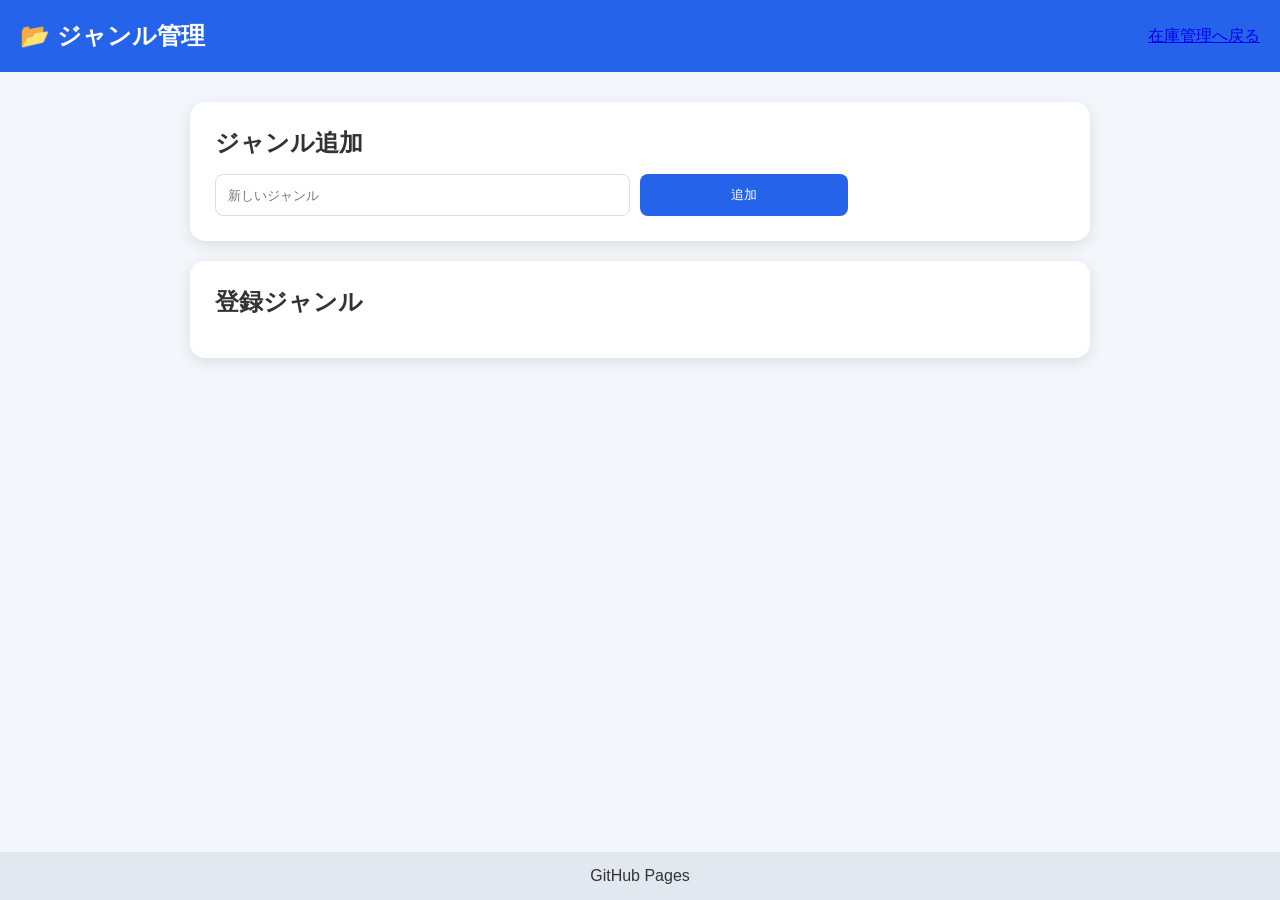
==== category.html @ e621c96c "Create category.html" ====
<!DOCTYPE html>

<html lang="ja">


<head>

<meta charset="UTF-8">

<meta name="viewport"
content="width=device-width,initial-scale=1.0">


<title>
ジャンル管理
</title>


<link rel="stylesheet"
href="css/style.css">


</head>



<body>


<header>


<h1>
📂 ジャンル管理
</h1>



<a href="index.html">
在庫管理へ戻る
</a>


</header>





<main>



<section class="category-card">


<h2>
ジャンル追加
</h2>


<div class="form">


<input
id="new-category"
placeholder="新しいジャンル">


<button
id="add-category">

追加

</button>


</div>


</section>






<section class="category-card">


<h2>
登録ジャンル
</h2>



<div id="category-list">

</div>



</section>



</main>





<footer>

GitHub Pages

</footer>




<script src="js/storage.js"></script>

<script src="js/category.js"></script>



</body>


</html>
---- css/style.css ----
*{

    margin:0;
    padding:0;

    box-sizing:border-box;

}



body{

    min-height:100vh;

    background:#f3f6fb;

    color:#333;

    font-family:
        "Segoe UI",
        sans-serif;

    display:flex;

    flex-direction:column;

}




header{

    background:#2563eb;

    color:white;

    padding:20px;

    display:flex;

    justify-content:space-between;

    align-items:center;

}



header h1{

    font-size:24px;

}




.summary{

    display:flex;

    gap:10px;

}



.summary span{

    background:white;

    color:#2563eb;

    padding:8px 14px;

    border-radius:20px;

    font-weight:bold;

}




main{

    width:90%;

    max-width:900px;

    margin:30px auto;

    flex:1;

    display:flex;

    flex-direction:column;

    gap:20px;

}





.input-card,
.category-card,
.filter-card,
.list-card,
.shopping-card{


    background:white;

    padding:25px;

    border-radius:15px;


    box-shadow:

    0 4px 15px
    rgba(0,0,0,0.1);

}





h2{

    margin-bottom:15px;

}





.form{

    display:grid;

    grid-template-columns:
        2fr 1fr 1fr;

    gap:10px;

}




input,
select,
button{

    padding:12px;

    border-radius:8px;

    border:1px solid #ddd;

}




button{

    cursor:pointer;

    border:none;

    color:white;

    background:#2563eb;

}




button:hover{

    opacity:0.85;

}





.category-item{


    display:flex;

    justify-content:space-between;

    align-items:center;

    background:#f8fafc;

    padding:10px;

    border-radius:8px;

    margin-bottom:8px;

}





.category-delete{


    background:#dc2626;

    padding:5px 8px;

    font-size:12px;

}






.group-title{


    margin-top:20px;

    margin-bottom:10px;

    font-size:20px;

    font-weight:bold;

    color:#2563eb;

}






.item{


    display:flex;

    justify-content:space-between;

    align-items:center;


    background:#f8fafc;

    padding:15px;

    border-radius:10px;

    margin-bottom:10px;

}





.item-info{


    display:flex;

    flex-direction:column;

    gap:8px;

}




.item-name{

    font-weight:bold;

    font-size:18px;

}





.item-category{

    color:#64748b;

    font-size:13px;

}




.status{


    width:max-content;

    padding:5px 12px;

    border-radius:20px;

    font-size:13px;

    font-weight:bold;

}





.stock-ok{


    background:#dcfce7;

    color:#16a34a;

}




.stock-ng{


    background:#fee2e2;

    color:#dc2626;

}





.item-actions{


    display:flex;

    gap:6px;

    align-items:center;

}





.stock-button{


    padding:8px 12px;

    font-size:13px;

}



.stock-on{

    background:#16a34a;

}



.stock-off{

    background:#dc2626;

}






.delete-button{


    background:#64748b;

    width:32px;

    height:32px;

    padding:0;

    font-size:15px;

}




.move-button{


    background:#7c3aed;

    width:32px;

    height:32px;

    padding:0;

}




.shopping-item{


    background:#fff7ed;

    padding:12px;

    border-radius:8px;

    margin-bottom:8px;

    font-weight:bold;

}





.empty{


    text-align:center;

    color:#94a3b8;

    padding:20px;

}





footer{


    background:#e2e8f0;

    text-align:center;

    padding:15px;

}




@media(max-width:700px)

{


header{

flex-direction:column;

gap:15px;

}



.form{

grid-template-columns:1fr;

}



.item{

flex-direction:column;

align-items:flex-start;

gap:15px;

}



.item-actions{

width:100%;

}



}
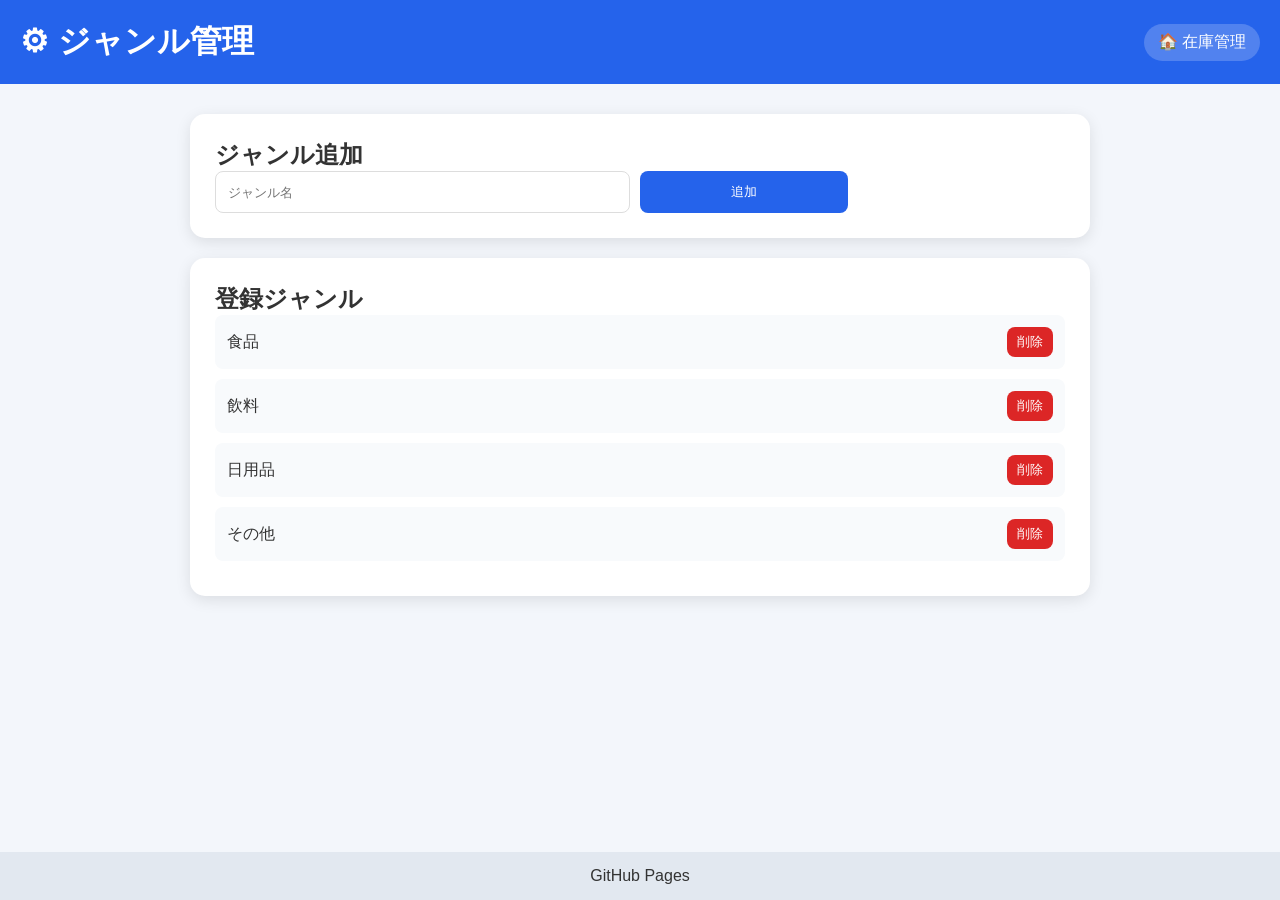
==== commit 31c2b010: "Update category.html" ====
--- a/category.html
+++ b/category.html
@@ -3,12 +3,16 @@
 <html lang="ja">
 
 
+
 <head>
 
+
 <meta charset="UTF-8">
+
 
 <meta name="viewport"
 content="width=device-width,initial-scale=1.0">
+
 
 
 <title>
@@ -16,6 +20,7 @@
 </title>
 
 
+
 <link rel="stylesheet"
 href="css/style.css">
 
@@ -24,60 +29,111 @@
 
 
 
+
+
 <body>
 
 
+
+
+
 <header>
 
 
+
+
 <h1>
-📂 ジャンル管理
+⚙ ジャンル管理
 </h1>
 
 
 
+
+
+<nav>
+
+
 <a href="index.html">
-在庫管理へ戻る
+
+🏠 在庫管理
+
 </a>
 
 
+</nav>
+
+
+
+
 </header>
 
 
 
 
 
+
+
+
+
 <main>
 
 
 
+
+
 <section class="category-card">
 
 
+
+
+
 <h2>
+
 ジャンル追加
+
 </h2>
 
 
+
+
+
+
 <div class="form">
 
 
+
+
+
 <input
+
 id="new-category"
-placeholder="新しいジャンル">
+
+placeholder="ジャンル名">
+
+
+
 
 
 <button
+
 id="add-category">
 
+
 追加
 
+
 </button>
 
 
+
+
+
 </div>
 
 
+
+
+
 </section>
 
 
@@ -85,47 +141,73 @@
 
 
 
+
+
 <section class="category-card">
 
 
+
+
+
 <h2>
+
 登録ジャンル
+
 </h2>
 
 
 
+
+
+
 <div id="category-list">
 
 </div>
 
 
 
+
+
 </section>
 
 
 
+
+
+
+
 </main>
 
 
 
 
 
+
 <footer>
 
+
 GitHub Pages
 
+
 </footer>
 
 
 
 
+
+
+
+
 <script src="js/storage.js"></script>
 
+
 <script src="js/category.js"></script>
 
 
 
+
 </body>
 
 
+
 </html>
--- a/css/style.css
+++ b/css/style.css
@@ -2,7 +2,6 @@
 
     margin:0;
     padding:0;
-
     box-sizing:border-box;
 
 }
@@ -18,8 +17,8 @@
     color:#333;
 
     font-family:
-        "Segoe UI",
-        sans-serif;
+    "Segoe UI",
+    sans-serif;
 
     display:flex;
 
@@ -30,6 +29,7 @@
 
 
 
+
 header{
 
     background:#2563eb;
@@ -38,21 +38,47 @@
 
     padding:20px;
 
-    display:flex;
+
+    display:flex;
+
+    align-items:center;
 
     justify-content:space-between;
 
-    align-items:center;
-
-}
-
-
-
-header h1{
-
-    font-size:24px;
-
-}
+    gap:20px;
+
+}
+
+
+
+
+
+nav{
+
+    display:flex;
+
+    gap:10px;
+
+}
+
+
+
+
+
+header a{
+
+    color:white;
+
+    text-decoration:none;
+
+    background:rgba(255,255,255,.2);
+
+    padding:8px 14px;
+
+    border-radius:20px;
+
+}
+
 
 
 
@@ -67,6 +93,8 @@
 
 
 
+
+
 .summary span{
 
     background:white;
@@ -84,6 +112,9 @@
 
 
 
+
+
+
 main{
 
     width:90%;
@@ -107,10 +138,9 @@
 
 
 .input-card,
-.category-card,
-.filter-card,
 .list-card,
-.shopping-card{
+.shopping-card,
+.category-card{
 
 
     background:white;
@@ -123,17 +153,7 @@
     box-shadow:
 
     0 4px 15px
-    rgba(0,0,0,0.1);
-
-}
-
-
-
-
-
-h2{
-
-    margin-bottom:15px;
+    rgba(0,0,0,.1);
 
 }
 
@@ -146,11 +166,14 @@
     display:grid;
 
     grid-template-columns:
-        2fr 1fr 1fr;
+
+    2fr 1fr 1fr;
 
     gap:10px;
 
 }
+
+
 
 
 
@@ -172,24 +195,385 @@
 
 button{
 
+    background:#2563eb;
+
+    color:white;
+
+    border:none;
+
     cursor:pointer;
 
-    border:none;
-
-    color:white;
-
-    background:#2563eb;
-
-}
-
-
-
-
-button:hover{
-
-    opacity:0.85;
-
-}
+}
+
+
+
+
+
+.list-header{
+
+    display:flex;
+
+    justify-content:space-between;
+
+    align-items:center;
+
+    margin-bottom:15px;
+
+}
+
+
+
+
+
+
+
+.item{
+
+
+    position:relative;
+
+
+    background:#f8fafc;
+
+
+    padding:15px;
+
+
+    border-radius:12px;
+
+
+    margin-bottom:10px;
+
+
+    display:flex;
+
+
+    justify-content:space-between;
+
+
+    align-items:center;
+
+
+    cursor:pointer;
+
+
+    overflow:hidden;
+
+
+    transition:.2s;
+
+}
+
+
+
+
+.item:hover{
+
+    transform:translateY(-2px);
+
+}
+
+
+
+
+
+
+
+/*
+-------------------------------
+在庫なしカード
+-------------------------------
+*/
+
+
+.item.no-stock{
+
+
+    background:#fee2e2;
+
+
+    border:1px solid #fecaca;
+
+}
+
+
+
+
+.watermark{
+
+
+    display:none;
+
+
+    position:absolute;
+
+
+    right:20px;
+
+
+    top:50%;
+
+
+    transform:
+
+    translateY(-50%);
+
+
+    font-size:48px;
+
+
+    font-weight:bold;
+
+
+    color:#dc2626;
+
+
+    opacity:.15;
+
+
+    pointer-events:none;
+
+}
+
+
+
+
+
+.item.no-stock
+.watermark{
+
+
+    display:block;
+
+}
+
+
+
+
+
+
+.item-info{
+
+    display:flex;
+
+    flex-direction:column;
+
+    gap:5px;
+
+
+    z-index:2;
+
+}
+
+
+
+
+
+.item-name{
+
+    font-size:18px;
+
+    font-weight:bold;
+
+}
+
+
+
+
+
+.item-category{
+
+    color:#64748b;
+
+    font-size:13px;
+
+}
+
+
+
+
+
+
+.item-actions{
+
+    display:flex;
+
+    align-items:center;
+
+    gap:10px;
+
+    z-index:3;
+
+}
+
+
+
+
+
+
+
+
+
+/*
+-------------------------------
+スイッチ
+-------------------------------
+*/
+
+
+.switch{
+
+    width:52px;
+
+    height:28px;
+
+    position:relative;
+
+}
+
+
+
+.switch input{
+
+    display:none;
+
+}
+
+
+
+
+.slider{
+
+
+    position:absolute;
+
+
+    inset:0;
+
+
+    background:#dc2626;
+
+
+    border-radius:30px;
+
+
+    cursor:pointer;
+
+
+    transition:.3s;
+
+}
+
+
+
+
+.slider:before{
+
+
+    content:"";
+
+
+    position:absolute;
+
+
+    width:22px;
+
+
+    height:22px;
+
+
+    left:3px;
+
+
+    bottom:3px;
+
+
+    background:white;
+
+
+    border-radius:50%;
+
+
+    transition:.3s;
+
+
+}
+
+
+
+
+
+
+
+.switch input:checked
++ .slider{
+
+
+    background:#16a34a;
+
+}
+
+
+
+
+
+
+.switch input:checked
++ .slider:before{
+
+
+    transform:
+    translateX(24px);
+
+}
+
+
+
+
+
+
+
+
+
+.delete-button{
+
+
+    width:30px;
+
+
+    height:30px;
+
+
+    padding:0;
+
+
+    border-radius:50%;
+
+
+    background:#64748b;
+
+}
+
+
+
+
+
+
+
+
+.shopping-item{
+
+
+    background:#fff7ed;
+
+
+    padding:15px;
+
+
+    border-radius:10px;
+
+}
+
 
 
 
@@ -204,15 +588,20 @@
 
     align-items:center;
 
+
     background:#f8fafc;
 
-    padding:10px;
+
+    padding:12px;
+
 
     border-radius:8px;
 
-    margin-bottom:8px;
-
-}
+
+    margin-bottom:10px;
+
+}
+
 
 
 
@@ -223,33 +612,99 @@
 
     background:#dc2626;
 
-    padding:5px 8px;
-
-    font-size:12px;
-
-}
-
-
-
-
-
-
-.group-title{
-
-
-    margin-top:20px;
-
-    margin-bottom:10px;
-
-    font-size:20px;
-
-    font-weight:bold;
-
-    color:#2563eb;
-
-}
-
-
+    padding:6px 10px;
+
+}
+
+
+
+
+
+
+.empty{
+
+
+    text-align:center;
+
+    color:#94a3b8;
+
+    padding:20px;
+
+}
+
+
+
+
+
+
+
+/*
+-------------------------------
+ドラッグ位置
+-------------------------------
+*/
+
+
+.drag-line{
+
+
+    height:4px;
+
+
+    margin:6px 0;
+
+
+    border-top:
+
+    3px dashed #2563eb;
+
+}
+
+
+
+
+
+
+
+footer{
+
+
+    background:#e2e8f0;
+
+
+    text-align:center;
+
+
+    padding:15px;
+
+}
+
+
+
+
+
+
+
+
+
+@media(max-width:700px)
+
+{
+
+
+header{
+
+    flex-direction:column;
+
+}
+
+
+
+.form{
+
+    grid-template-columns:1fr;
+
+}
 
 
 
@@ -257,276 +712,26 @@
 .item{
 
 
-    display:flex;
-
-    justify-content:space-between;
-
-    align-items:center;
-
-
-    background:#f8fafc;
-
-    padding:15px;
-
-    border-radius:10px;
-
-    margin-bottom:10px;
-
-}
-
-
-
-
-
-.item-info{
-
-
-    display:flex;
-
     flex-direction:column;
 
-    gap:8px;
-
-}
-
-
-
-
-.item-name{
-
-    font-weight:bold;
-
-    font-size:18px;
-
-}
-
-
-
-
-
-.item-category{
-
-    color:#64748b;
-
-    font-size:13px;
-
-}
-
-
-
-
-.status{
-
-
-    width:max-content;
-
-    padding:5px 12px;
-
-    border-radius:20px;
-
-    font-size:13px;
-
-    font-weight:bold;
-
-}
-
-
-
-
-
-.stock-ok{
-
-
-    background:#dcfce7;
-
-    color:#16a34a;
-
-}
-
-
-
-
-.stock-ng{
-
-
-    background:#fee2e2;
-
-    color:#dc2626;
-
-}
-
-
+
+    align-items:flex-start;
+
+
+    gap:15px;
+
+}
 
 
 
 .item-actions{
 
 
-    display:flex;
-
-    gap:6px;
-
-    align-items:center;
-
-}
-
-
-
-
-
-.stock-button{
-
-
-    padding:8px 12px;
-
-    font-size:13px;
-
-}
-
-
-
-.stock-on{
-
-    background:#16a34a;
-
-}
-
-
-
-.stock-off{
-
-    background:#dc2626;
-
-}
-
-
-
-
-
-
-.delete-button{
-
-
-    background:#64748b;
-
-    width:32px;
-
-    height:32px;
-
-    padding:0;
-
-    font-size:15px;
-
-}
-
-
-
-
-.move-button{
-
-
-    background:#7c3aed;
-
-    width:32px;
-
-    height:32px;
-
-    padding:0;
-
-}
-
-
-
-
-.shopping-item{
-
-
-    background:#fff7ed;
-
-    padding:12px;
-
-    border-radius:8px;
-
-    margin-bottom:8px;
-
-    font-weight:bold;
-
-}
-
-
-
-
-
-.empty{
-
-
-    text-align:center;
-
-    color:#94a3b8;
-
-    padding:20px;
-
-}
-
-
-
-
-
-footer{
-
-
-    background:#e2e8f0;
-
-    text-align:center;
-
-    padding:15px;
-
-}
-
-
-
-
-@media(max-width:700px)
-
-{
-
-
-header{
-
-flex-direction:column;
-
-gap:15px;
-
-}
-
-
-
-.form{
-
-grid-template-columns:1fr;
-
-}
-
-
-
-.item{
-
-flex-direction:column;
-
-align-items:flex-start;
-
-gap:15px;
-
-}
-
-
-
-.item-actions{
-
-width:100%;
-
-}
-
-
-
-}
+    width:100%;
+
+    justify-content:flex-end;
+
+}
+
+
+}
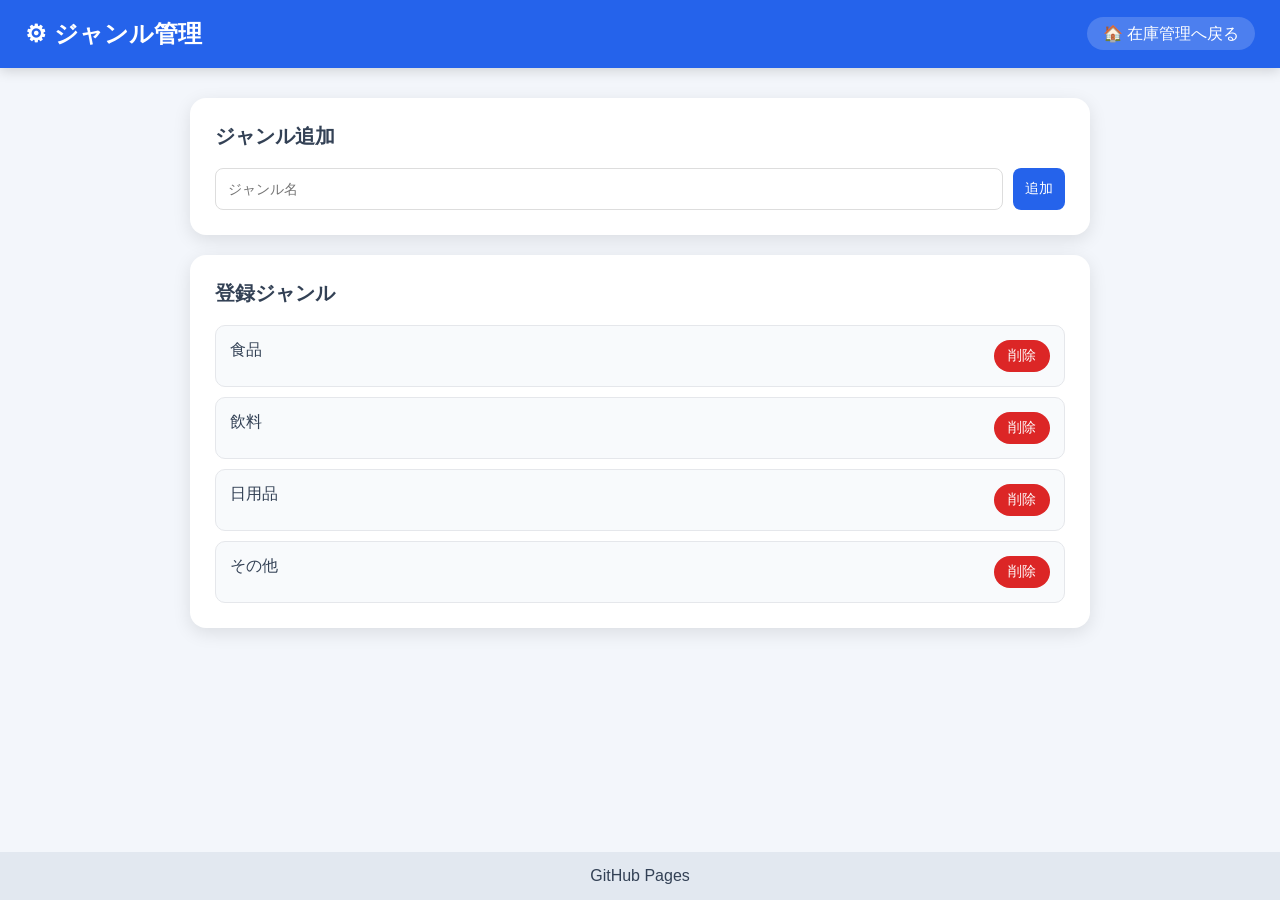
==== commit 161b5abf: "Update category.html" ====
--- a/category.html
+++ b/category.html
@@ -3,7 +3,6 @@
 <html lang="ja">
 
 
-
 <head>
 
 
@@ -11,8 +10,7 @@
 
 
 <meta name="viewport"
-content="width=device-width,initial-scale=1.0">
-
+content="width=device-width, initial-scale=1.0">
 
 
 <title>
@@ -25,6 +23,7 @@
 href="css/style.css">
 
 
+
 </head>
 
 
@@ -37,25 +36,38 @@
 
 
 
-<header>
-
-
+<header class="header">
+
+
+
+
+
+<div class="header-left">
 
 
 <h1>
+
 ⚙ ジャンル管理
+
 </h1>
 
 
-
-
-
-<nav>
+</div>
+
+
+
+
+
+
+
+<nav class="header-nav">
 
 
 <a href="index.html">
 
-🏠 在庫管理
+
+🏠 在庫管理へ戻る
+
 
 </a>
 
@@ -65,6 +77,8 @@
 
 
 
+
+
 </header>
 
 
@@ -75,16 +89,23 @@
 
 
 
-<main>
-
-
-
-
-
-<section class="category-card">
-
-
-
+<main class="container">
+
+
+
+
+
+
+
+
+<section class="card category-card">
+
+
+
+
+
+
+<div class="card-header">
 
 
 <h2>
@@ -94,11 +115,16 @@
 </h2>
 
 
-
-
-
-
-<div class="form">
+</div>
+
+
+
+
+
+
+
+<div class="category-form">
+
 
 
 
@@ -114,6 +140,7 @@
 
 
 
+
 <button
 
 id="add-category">
@@ -128,7 +155,9 @@
 
 
 
-</div>
+
+</div>
+
 
 
 
@@ -143,10 +172,15 @@
 
 
 
-<section class="category-card">
-
-
-
+
+<section class="card category-card">
+
+
+
+
+
+
+<div class="card-header">
 
 
 <h2>
@@ -156,13 +190,20 @@
 </h2>
 
 
-
-
-
-
-<div id="category-list">
-
-</div>
+</div>
+
+
+
+
+
+
+
+<div id="category-list"
+class="category-list">
+
+
+</div>
+
 
 
 
@@ -176,6 +217,7 @@
 
 
 
+
 </main>
 
 
@@ -183,6 +225,9 @@
 
 
 
+
+
+
 <footer>
 
 
@@ -197,7 +242,6 @@
 
 
 
-
 <script src="js/storage.js"></script>
 
 
@@ -206,6 +250,7 @@
 
 
 
+
 </body>
 
 
--- a/css/style.css
+++ b/css/style.css
@@ -1,180 +1,247 @@
 *{
 
-    margin:0;
-    padding:0;
-    box-sizing:border-box;
-
-}
-
+margin:0;
+padding:0;
+box-sizing:border-box;
+
+}
 
 
 body{
 
-    min-height:100vh;
-
-    background:#f3f6fb;
-
-    color:#333;
-
-    font-family:
-    "Segoe UI",
-    sans-serif;
-
-    display:flex;
-
-    flex-direction:column;
-
-}
-
-
-
-
-
-header{
-
-    background:#2563eb;
-
-    color:white;
-
-    padding:20px;
-
-
-    display:flex;
-
-    align-items:center;
-
-    justify-content:space-between;
-
-    gap:20px;
-
-}
-
-
-
-
-
-nav{
-
-    display:flex;
-
-    gap:10px;
-
-}
-
-
-
-
-
-header a{
-
-    color:white;
-
-    text-decoration:none;
-
-    background:rgba(255,255,255,.2);
-
-    padding:8px 14px;
-
-    border-radius:20px;
-
-}
-
-
-
-
-
-.summary{
-
-    display:flex;
-
-    gap:10px;
-
-}
-
-
-
-
-
-.summary span{
-
-    background:white;
-
-    color:#2563eb;
-
-    padding:8px 14px;
-
-    border-radius:20px;
-
-    font-weight:bold;
-
-}
-
-
-
-
-
-
-
-main{
-
-    width:90%;
-
-    max-width:900px;
-
-    margin:30px auto;
-
-    flex:1;
-
-    display:flex;
-
-    flex-direction:column;
-
-    gap:20px;
-
-}
-
-
-
-
-
-.input-card,
-.list-card,
-.shopping-card,
-.category-card{
-
-
-    background:white;
-
-    padding:25px;
-
-    border-radius:15px;
-
-
-    box-shadow:
-
-    0 4px 15px
-    rgba(0,0,0,.1);
-
-}
-
-
-
-
-
-.form{
-
-    display:grid;
-
-    grid-template-columns:
-
-    2fr 1fr 1fr;
-
-    gap:10px;
-
-}
-
-
-
+min-height:100vh;
+
+background:#f3f6fb;
+
+color:#334155;
+
+font-family:
+"Segoe UI",
+"Yu Gothic",
+sans-serif;
+
+display:flex;
+
+flex-direction:column;
+
+}
+
+
+
+/* =================
+ヘッダー
+================= */
+
+.header{
+
+background:#2563eb;
+
+color:white;
+
+padding:18px 25px;
+
+display:flex;
+
+align-items:center;
+
+justify-content:space-between;
+
+gap:20px;
+
+box-shadow:
+0 3px 12px rgba(0,0,0,.15);
+
+}
+
+
+
+.header h1{
+
+font-size:24px;
+
+}
+
+
+
+.header-nav a{
+
+
+color:white;
+
+text-decoration:none;
+
+background:rgba(255,255,255,.18);
+
+padding:8px 16px;
+
+border-radius:20px;
+
+transition:.2s;
+
+}
+
+
+.header-nav a:hover{
+
+background:rgba(255,255,255,.3);
+
+}
+
+
+
+
+
+.header-right{
+
+margin-left:auto;
+
+}
+
+
+
+.shopping-link{
+
+display:flex;
+
+align-items:center;
+
+gap:6px;
+
+background:white;
+
+color:#2563eb;
+
+padding:10px 18px;
+
+border-radius:25px;
+
+text-decoration:none;
+
+font-weight:bold;
+
+box-shadow:
+0 3px 10px rgba(0,0,0,.15);
+
+}
+
+
+
+.shopping-link:hover{
+
+opacity:.85;
+
+}
+
+
+
+
+
+/* =================
+メイン
+================= */
+
+
+.container{
+
+
+width:90%;
+
+max-width:900px;
+
+margin:30px auto;
+
+flex:1;
+
+display:flex;
+
+flex-direction:column;
+
+gap:20px;
+
+}
+
+
+
+
+
+.card{
+
+background:white;
+
+padding:25px;
+
+border-radius:16px;
+
+box-shadow:
+
+0 5px 18px rgba(0,0,0,.1);
+
+}
+
+
+
+
+
+.card-header{
+
+
+display:flex;
+
+justify-content:space-between;
+
+align-items:center;
+
+margin-bottom:18px;
+
+}
+
+
+
+.card-header h2{
+
+font-size:20px;
+
+}
+
+
+
+
+
+.badge{
+
+
+background:#2563eb;
+
+color:white;
+
+padding:5px 14px;
+
+border-radius:20px;
+
+font-size:13px;
+
+}
+
+
+
+
+
+/* =================
+入力
+================= */
+
+
+.input-area{
+
+display:grid;
+
+grid-template-columns:
+
+2fr 1fr 100px;
+
+gap:10px;
+
+}
 
 
 
@@ -182,46 +249,74 @@
 select,
 button{
 
-    padding:12px;
-
-    border-radius:8px;
-
-    border:1px solid #ddd;
-
-}
+
+height:42px;
+
+padding:0 12px;
+
+border-radius:8px;
+
+border:1px solid #ddd;
+
+font-size:14px;
+
+}
+
 
 
 
 
 button{
 
-    background:#2563eb;
-
-    color:white;
-
-    border:none;
-
-    cursor:pointer;
-
-}
-
-
-
-
-
-.list-header{
-
-    display:flex;
-
-    justify-content:space-between;
-
-    align-items:center;
-
-    margin-bottom:15px;
-
-}
-
-
+background:#2563eb;
+
+color:white;
+
+border:none;
+
+cursor:pointer;
+
+transition:.2s;
+
+}
+
+
+
+button:hover{
+
+opacity:.85;
+
+}
+
+
+
+
+
+/* =================
+一覧
+================= */
+
+
+.inventory-list{
+
+display:flex;
+
+flex-direction:column;
+
+gap:10px;
+
+}
+
+
+
+
+
+.item-wrapper{
+
+
+width:100%;
+
+}
 
 
 
@@ -230,71 +325,91 @@
 .item{
 
 
-    position:relative;
-
-
-    background:#f8fafc;
-
-
-    padding:15px;
-
-
-    border-radius:12px;
-
-
-    margin-bottom:10px;
-
-
-    display:flex;
-
-
-    justify-content:space-between;
-
-
-    align-items:center;
-
-
-    cursor:pointer;
-
-
-    overflow:hidden;
-
-
-    transition:.2s;
-
-}
-
+position:relative;
+
+
+background:#f8fafc;
+
+
+padding:15px;
+
+
+border-radius:12px;
+
+
+display:flex;
+
+justify-content:space-between;
+
+align-items:center;
+
+
+transition:.2s;
+
+
+border:1px solid #e5e7eb;
+
+
+}
 
 
 
 .item:hover{
 
-    transform:translateY(-2px);
-
-}
-
-
-
-
-
-
-
-/*
--------------------------------
-在庫なしカード
--------------------------------
-*/
+transform:translateY(-2px);
+
+box-shadow:
+0 4px 10px rgba(0,0,0,.08);
+
+}
+
+
+
+
+
+.item-info{
+
+
+display:flex;
+
+flex-direction:column;
+
+gap:5px;
+
+}
+
+
+
+.item-name{
+
+font-weight:bold;
+
+font-size:16px;
+
+}
+
+
+
+.item-category{
+
+font-size:12px;
+
+color:#64748b;
+
+}
+
+
+
 
 
 .item.no-stock{
 
-
-    background:#fee2e2;
-
-
-    border:1px solid #fecaca;
-
-}
+background:#fee2e2;
+
+border-color:#fecaca;
+
+}
+
 
 
 
@@ -302,278 +417,93 @@
 .watermark{
 
 
-    display:none;
-
-
-    position:absolute;
-
-
-    right:20px;
-
-
-    top:50%;
-
-
-    transform:
-
-    translateY(-50%);
-
-
-    font-size:48px;
-
-
-    font-weight:bold;
-
-
-    color:#dc2626;
-
-
-    opacity:.15;
-
-
-    pointer-events:none;
-
-}
-
-
-
-
-
-.item.no-stock
-.watermark{
-
-
-    display:block;
-
-}
-
-
-
-
-
-
-.item-info{
-
-    display:flex;
-
-    flex-direction:column;
-
-    gap:5px;
-
-
-    z-index:2;
-
-}
-
-
-
-
-
-.item-name{
-
-    font-size:18px;
-
-    font-weight:bold;
-
-}
-
-
-
-
-
-.item-category{
-
-    color:#64748b;
-
-    font-size:13px;
-
-}
-
-
-
-
-
-
-.item-actions{
-
-    display:flex;
-
-    align-items:center;
-
-    gap:10px;
-
-    z-index:3;
-
-}
-
-
-
-
-
-
-
-
-
-/*
--------------------------------
-スイッチ
--------------------------------
-*/
-
-
-.switch{
-
-    width:52px;
-
-    height:28px;
-
-    position:relative;
-
-}
-
-
-
-.switch input{
-
-    display:none;
-
-}
-
-
-
-
-.slider{
-
-
-    position:absolute;
-
-
-    inset:0;
-
-
-    background:#dc2626;
-
-
-    border-radius:30px;
-
-
-    cursor:pointer;
-
-
-    transition:.3s;
-
-}
-
-
-
-
-.slider:before{
-
-
-    content:"";
-
-
-    position:absolute;
-
-
-    width:22px;
-
-
-    height:22px;
-
-
-    left:3px;
-
-
-    bottom:3px;
-
-
-    background:white;
-
-
-    border-radius:50%;
-
-
-    transition:.3s;
-
-
-}
-
-
-
-
-
-
-
-.switch input:checked
-+ .slider{
-
-
-    background:#16a34a;
-
-}
-
-
-
-
-
-
-.switch input:checked
-+ .slider:before{
-
-
-    transform:
-    translateX(24px);
-
-}
-
-
-
-
-
-
-
-
+display:none;
+
+position:absolute;
+
+right:25px;
+
+font-size:40px;
+
+color:#dc2626;
+
+opacity:.15;
+
+font-weight:bold;
+
+}
+
+
+
+
+
+.item.no-stock .watermark{
+
+display:block;
+
+}
+
+
+
+
+/* 削除 */
 
 .delete-button{
 
 
-    width:30px;
-
-
-    height:30px;
-
-
-    padding:0;
-
-
-    border-radius:50%;
-
-
-    background:#64748b;
-
-}
-
-
-
-
-
-
-
-
-.shopping-item{
-
-
-    background:#fff7ed;
-
-
-    padding:15px;
-
-
-    border-radius:10px;
-
-}
-
+width:32px;
+
+height:32px;
+
+border-radius:50%;
+
+background:#dc2626;
+
+display:flex;
+
+align-items:center;
+
+justify-content:center;
+
+font-size:16px;
+
+}
+
+
+
+/* =================
+ジャンル
+================= */
+
+
+.category-form{
+
+display:flex;
+
+gap:10px;
+
+}
+
+
+
+.category-form input{
+
+flex:1;
+
+}
+
+
+
+
+.category-list{
+
+display:flex;
+
+flex-direction:column;
+
+gap:10px;
+
+}
 
 
 
@@ -582,40 +512,35 @@
 .category-item{
 
 
-    display:flex;
-
-    justify-content:space-between;
-
-    align-items:center;
-
-
-    background:#f8fafc;
-
-
-    padding:12px;
-
-
-    border-radius:8px;
-
-
-    margin-bottom:10px;
-
-}
-
-
-
-
-
-
-.category-delete{
-
-
-    background:#dc2626;
-
-    padding:6px 10px;
-
-}
-
+background:#f8fafc;
+
+padding:14px;
+
+border-radius:10px;
+
+border:1px solid #e5e7eb;
+
+display:flex;
+
+justify-content:space-between;
+
+}
+
+
+
+
+
+.category-item button{
+
+background:#dc2626;
+
+height:32px;
+
+padding:0 14px;
+
+border-radius:20px;
+
+}
 
 
 
@@ -623,44 +548,13 @@
 
 .empty{
 
-
-    text-align:center;
-
-    color:#94a3b8;
-
-    padding:20px;
-
-}
-
-
-
-
-
-
-
-/*
--------------------------------
-ドラッグ位置
--------------------------------
-*/
-
-
-.drag-line{
-
-
-    height:4px;
-
-
-    margin:6px 0;
-
-
-    border-top:
-
-    3px dashed #2563eb;
-
-}
-
-
+text-align:center;
+
+padding:20px;
+
+color:#94a3b8;
+
+}
 
 
 
@@ -668,70 +562,95 @@
 
 footer{
 
-
-    background:#e2e8f0;
-
-
-    text-align:center;
-
-
-    padding:15px;
-
-}
-
-
-
-
-
-
-
-
-
-@media(max-width:700px)
-
-{
-
-
-header{
-
-    flex-direction:column;
-
-}
-
-
-
-.form{
-
-    grid-template-columns:1fr;
-
-}
-
+background:#e2e8f0;
+
+text-align:center;
+
+padding:15px;
+
+}
+
+
+
+
+
+/* =================
+スマホ
+================= */
+
+
+@media(max-width:700px){
+
+
+
+.header{
+
+flex-direction:column;
+
+align-items:stretch;
+
+}
+
+
+
+.header-right{
+
+margin-left:0;
+
+}
+
+
+
+.shopping-link{
+
+justify-content:center;
+
+}
+
+
+
+.input-area{
+
+grid-template-columns:1fr;
+
+}
+
+
+
+.card{
+
+padding:18px;
+
+}
+
+
+
+.card-header{
+
+flex-direction:column;
+
+align-items:flex-start;
+
+gap:10px;
+
+}
+
+
+
+.category-form{
+
+flex-direction:column;
+
+}
 
 
 
 .item{
 
-
-    flex-direction:column;
-
-
-    align-items:flex-start;
-
-
-    gap:15px;
-
-}
-
-
-
-.item-actions{
-
-
-    width:100%;
-
-    justify-content:flex-end;
-
-}
-
-
-}
+padding:12px;
+
+}
+
+
+
+}
